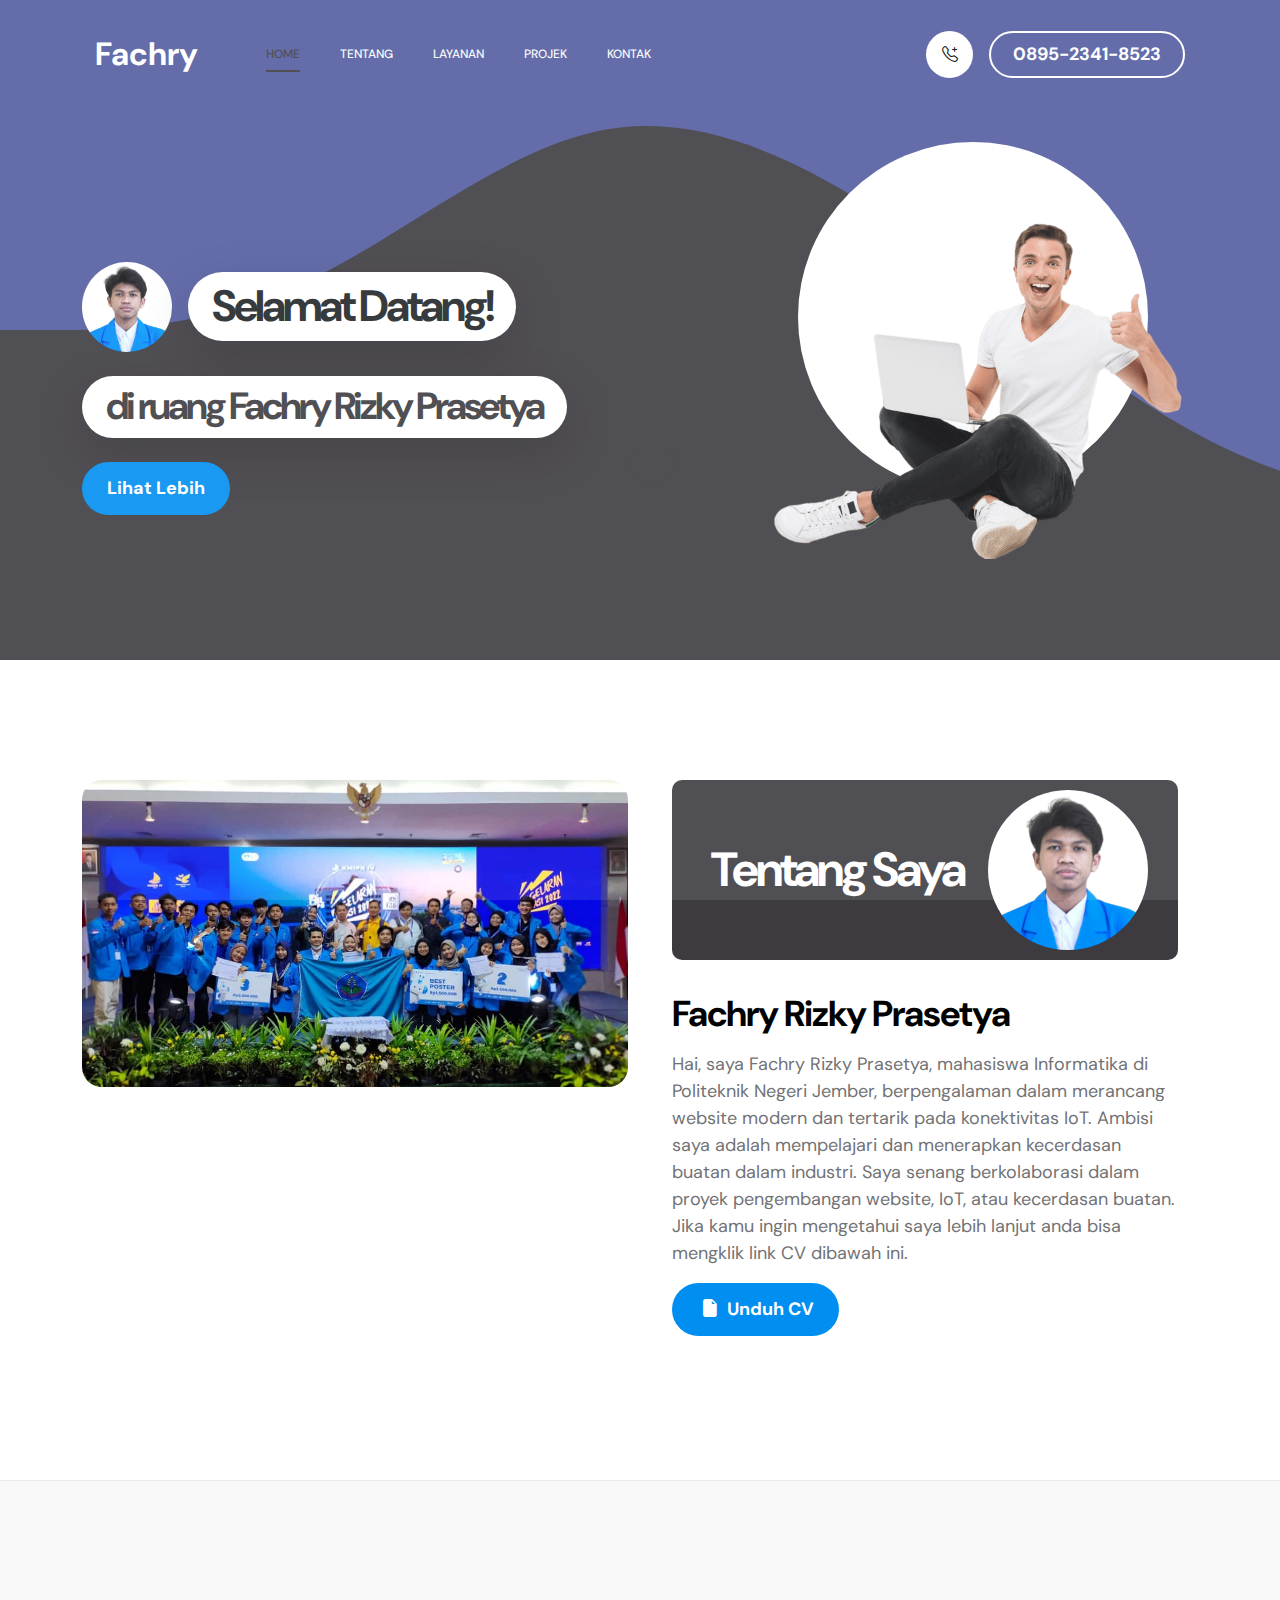
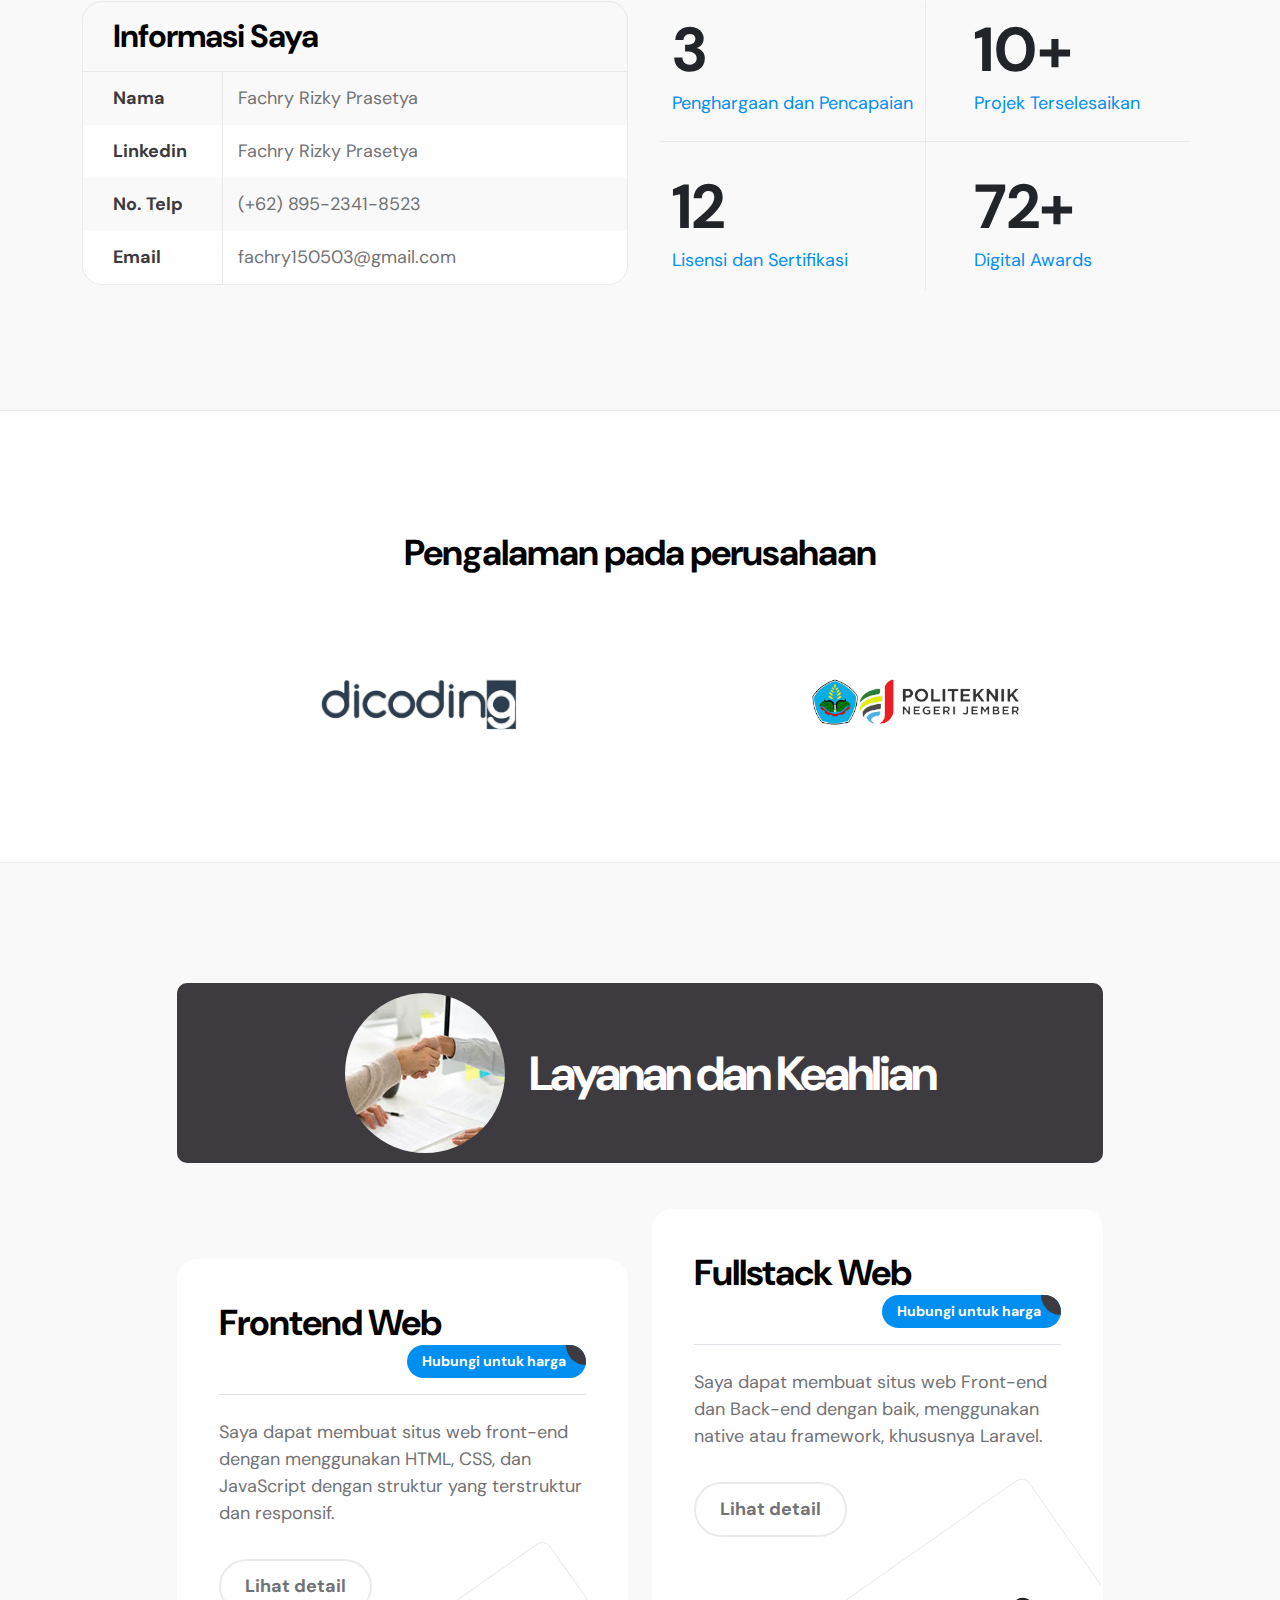
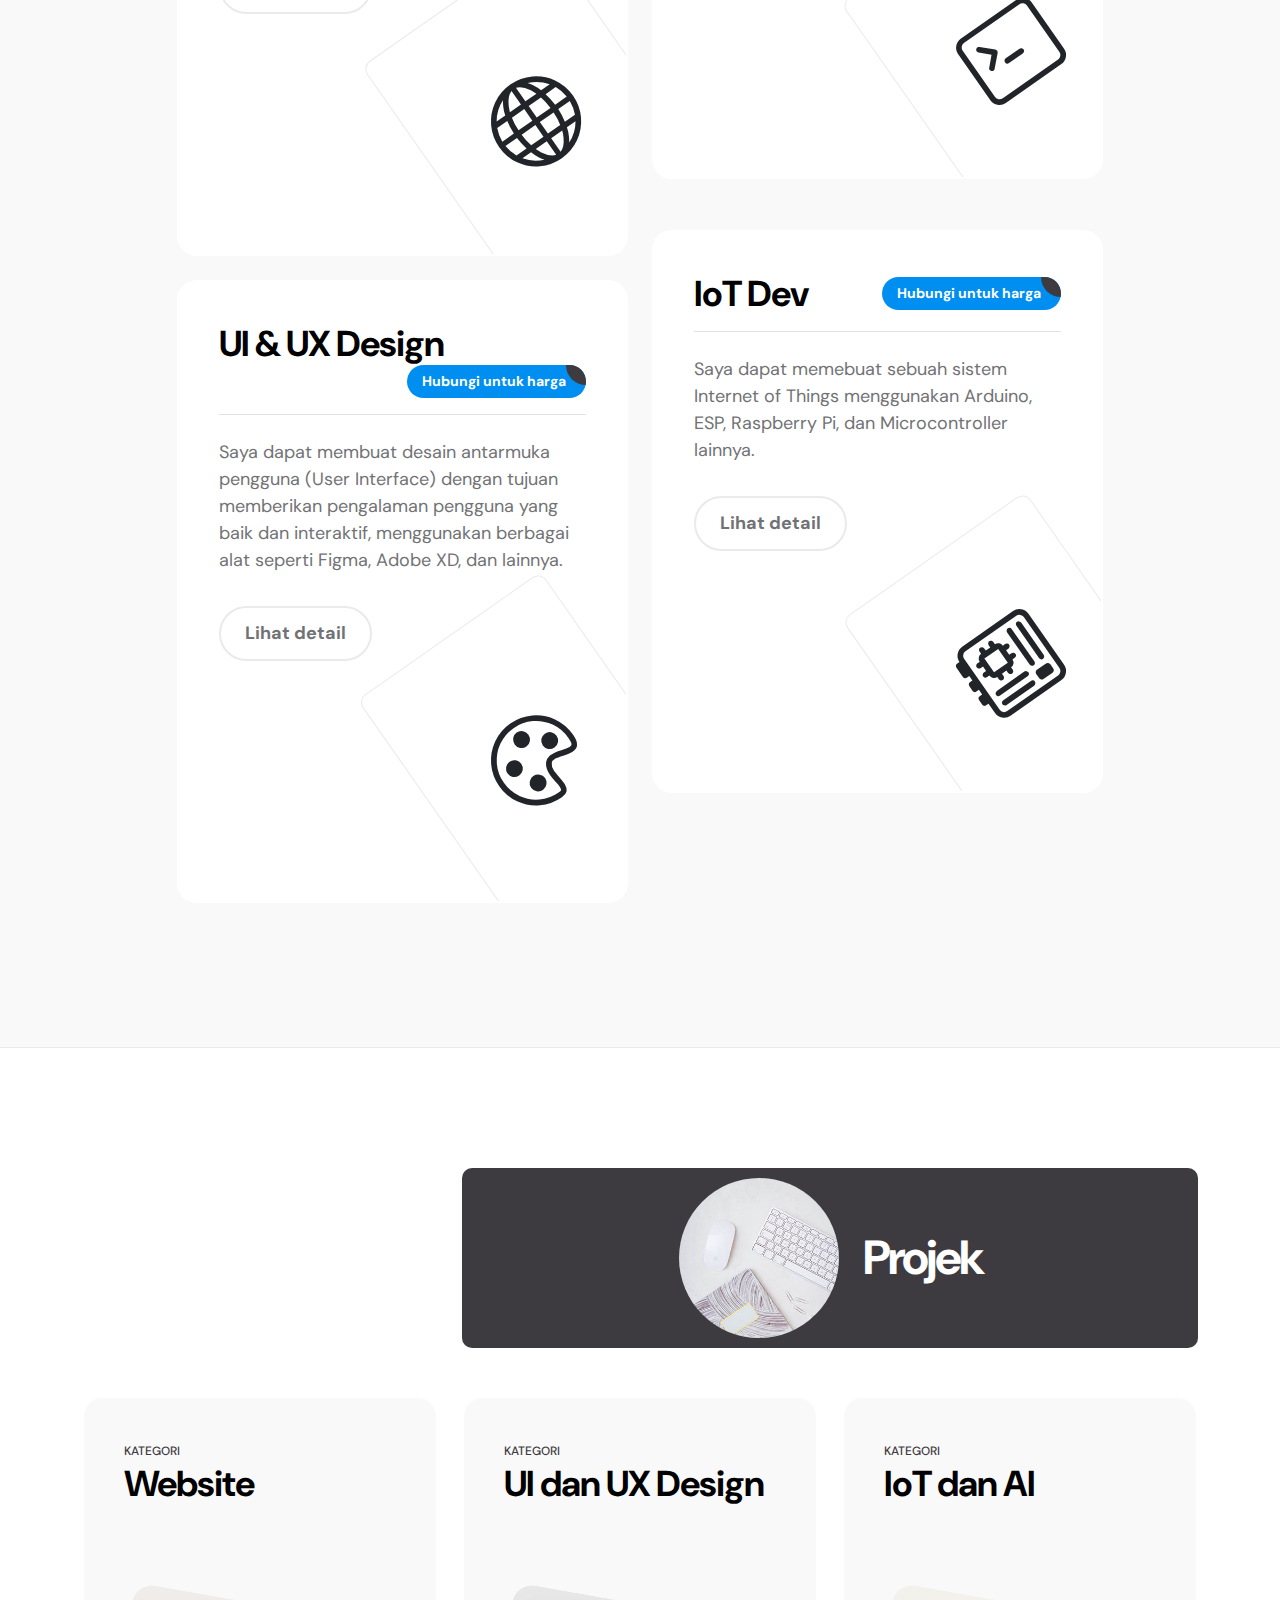
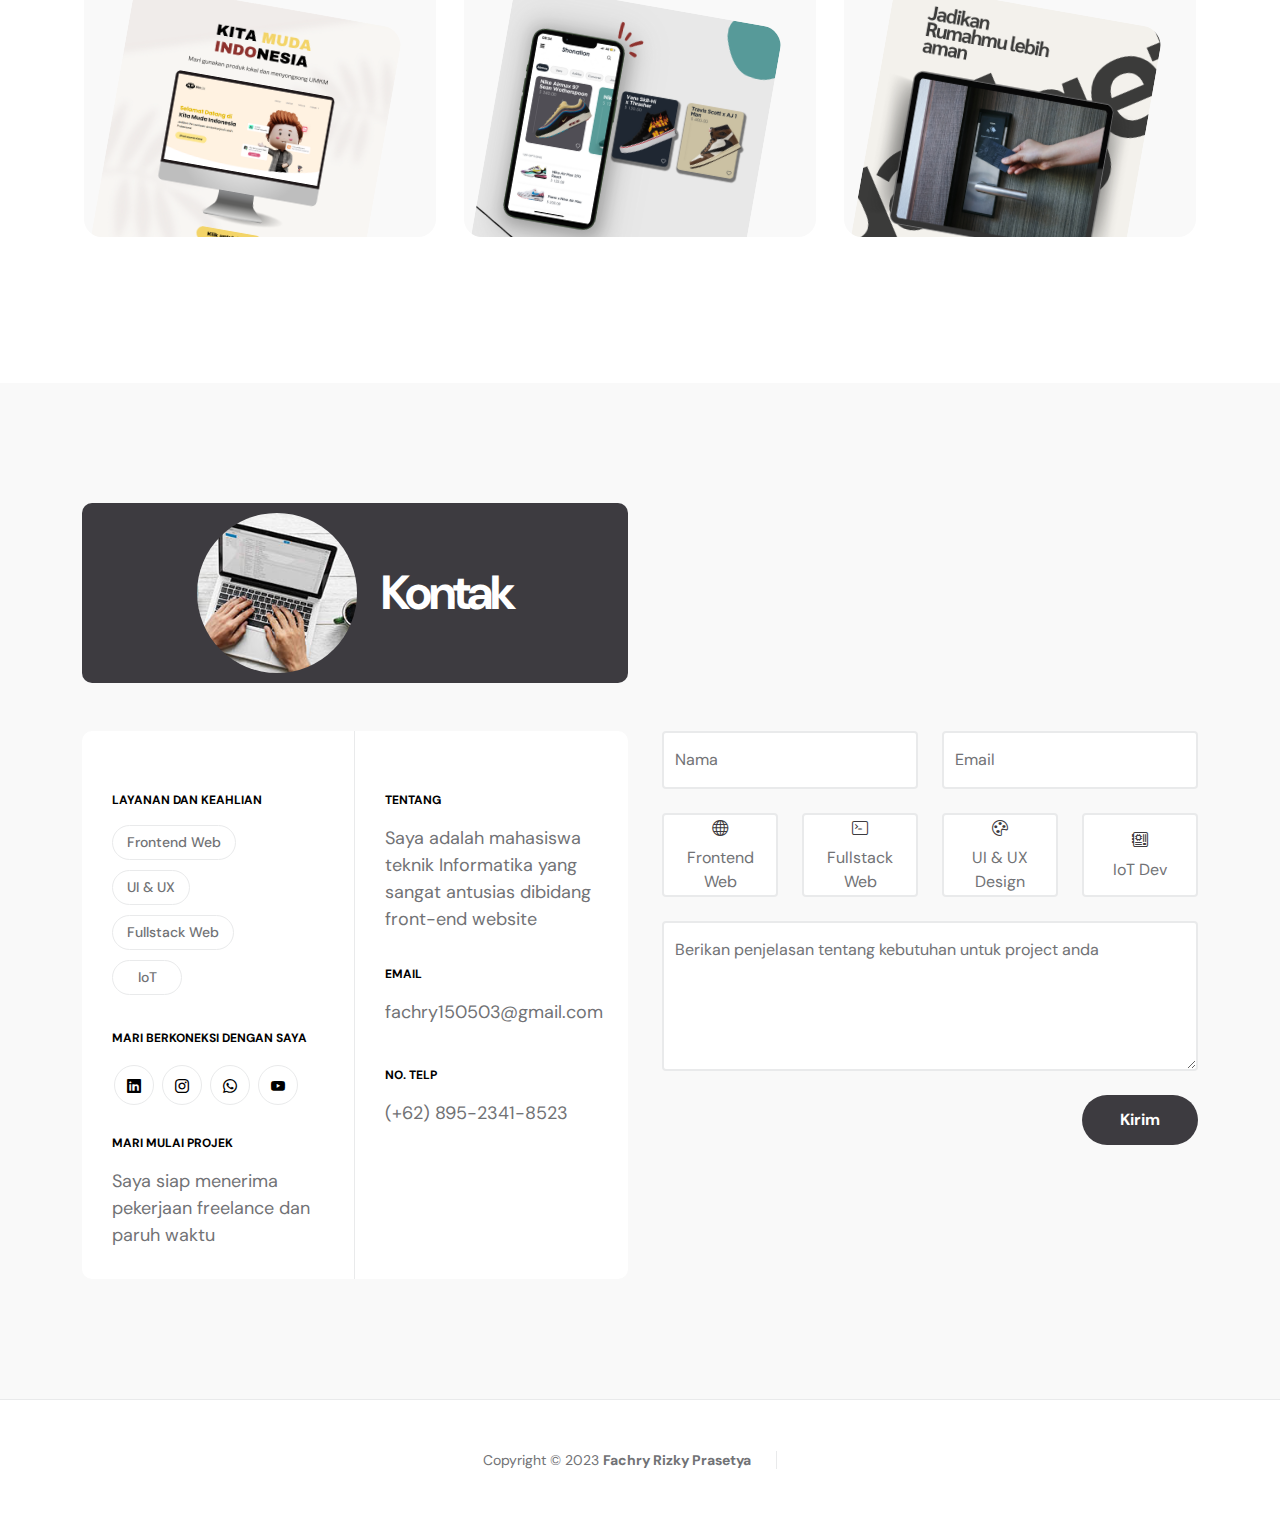
==== index.html @ 0254f585 "First" ====
<!doctype html>
<html lang="en">

<head>
    <meta charset="utf-8">
    <meta name="viewport" content="width=device-width, initial-scale=1">

    <meta name="description" content="">
    <meta name="author" content="TemplateMo">

    <title>Fachry - My Portofolio</title>

    <!-- CSS FILES -->
    <link rel="preconnect" href="https://fonts.googleapis.com">

    <link rel="preconnect" href="https://fonts.gstatic.com" crossorigin>

    <link href="https://fonts.googleapis.com/css2?family=DM+Sans:wght@400;500;700&display=swap" rel="stylesheet">

    <link href="css/bootstrap.min.css" rel="stylesheet">

    <link href="css/bootstrap-icons.css" rel="stylesheet">

    <link href="css/magnific-popup.css" rel="stylesheet">

    <link href="css/templatemo-first-portfolio-style.css" rel="stylesheet">

</head>

<body>

    <section class="preloader">
        <div class="spinner">
            <span class="spinner-rotate"></span>
        </div>
    </section>

    <nav class="navbar navbar-expand-lg">
        <div class="container">

            <button class="navbar-toggler" type="button" data-bs-toggle="collapse" data-bs-target="#navbarNav"
                aria-controls="navbarNav" aria-expanded="false" aria-label="Toggle navigation">
                <span class="navbar-toggler-icon"></span>
            </button>

            <a href="index.html" class="navbar-brand mx-auto mx-lg-0">Fachry</a>

            <div class="d-flex align-items-center d-lg-none">
                <i class="navbar-icon bi-telephone-plus me-3"></i>
                <a class="custom-btn btn" href="#section_5">
                    0895-2341-8523
                </a>
            </div>

            <div class="collapse navbar-collapse" id="navbarNav">
                <ul class="navbar-nav ms-lg-5">
                    <li class="nav-item">
                        <a class="nav-link click-scroll" href="#section_1">Home</a>
                    </li>

                    <li class="nav-item">
                        <a class="nav-link click-scroll" href="#section_2">Tentang</a>
                    </li>

                    <li class="nav-item">
                        <a class="nav-link click-scroll" href="#section_3">Layanan</a>
                    </li>

                    <li class="nav-item">
                        <a class="nav-link click-scroll" href="#section_4">Projek</a>
                    </li>

                    <li class="nav-item">
                        <a class="nav-link click-scroll" href="#section_5">Kontak</a>
                    </li>
                </ul>

                <div class="d-lg-flex align-items-center d-none ms-auto">
                    <i class="navbar-icon bi-telephone-plus me-3"></i>
                    <a class="custom-btn btn" href="#section_5">
                        0895-2341-8523
                    </a>
                </div>
            </div>

        </div>
    </nav>

    <main>

        <section class="hero d-flex justify-content-center align-items-center" id="section_1">
            <div class="container">
                <div class="row">

                    <div class="col-lg-7 col-12">
                        <div class="hero-text">
                            <div class="hero-title-wrap d-flex align-items-center mb-4">
                                <img src="images/profile.png" class="avatar-image avatar-image-large img-fluid" alt="">

                                <h1 class="hero-title ms-3 mb-0">Selamat Datang!</h1>
                            </div>

                            <h2 class="mb-4">di ruang Fachry Rizky Prasetya</h2>
                            <p class="mb-4"><a class="custom-btn btn custom-link" href="#section_2">Lihat Lebih</a></p>
                        </div>
                    </div>

                    <div class="col-lg-5 col-12 position-relative">
                        <div class="hero-image-wrap"></div>
                        <img src="images/portrait-happy-excited-man-holding-laptop-computer.png"
                            class="hero-image img-fluid" alt="">
                    </div>

                </div>
            </div>

            <svg xmlns="http://www.w3.org/2000/svg" viewBox="0 0 1440 320">
                <path fill="#535da1" fill-opacity="1"
                    d="M0,160L24,160C48,160,96,160,144,138.7C192,117,240,75,288,64C336,53,384,75,432,106.7C480,139,528,181,576,208C624,235,672,245,720,240C768,235,816,213,864,186.7C912,160,960,128,1008,133.3C1056,139,1104,181,1152,202.7C1200,224,1248,224,1296,197.3C1344,171,1392,117,1416,90.7L1440,64L1440,0L1416,0C1392,0,1344,0,1296,0C1248,0,1200,0,1152,0C1104,0,1056,0,1008,0C960,0,912,0,864,0C816,0,768,0,720,0C672,0,624,0,576,0C528,0,480,0,432,0C384,0,336,0,288,0C240,0,192,0,144,0C96,0,48,0,24,0L0,0Z">
                </path>
            </svg>
        </section>


        <section class="about section-padding" id="section_2">
            <div class="container">
                <div class="row">

                    <div class="col-lg-6 col-12">
                        <img src="images/KMIPN.jpeg" class="about-image img-fluid" alt="">
                    </div>

                    <div class="col-lg-6 col-12 mt-5 mt-lg-0">
                        <div class="about-thumb">

                            <div class="section-title-wrap d-flex justify-content-end align-items-center mb-4">
                                <h2 class="text-white me-4 mb-0">Tentang Saya</h2>

                                <img src="images/profile.png" class="avatar-image img-fluid" alt="">
                            </div>

                            <h3 class="pt-2 mb-3">Fachry Rizky Prasetya</h3>

                            <p>Hai, saya Fachry Rizky Prasetya, mahasiswa Informatika di Politeknik Negeri Jember,
                                berpengalaman dalam merancang website modern dan tertarik pada konektivitas IoT. Ambisi
                                saya adalah mempelajari dan menerapkan kecerdasan buatan dalam industri. Saya senang
                                berkolaborasi dalam proyek pengembangan website, IoT, atau kecerdasan buatan. Jika kamu
                                ingin mengetahui saya lebih lanjut anda bisa mengklik link CV dibawah ini.</p>
                            <p class="mb-4"><a class="custom-btn btn custom-link-tentang"
                                    href="Documents/CV - Fachry Rizky Prasetya.pdf"><i
                                        class="bi bi-file-earmark-fill mx-1"></i> Unduh CV</a></p>
                        </div>
                    </div>

                </div>
            </div>
        </section>

        <section class="featured section-padding">
            <div class="container">
                <div class="row">

                    <div class="col-lg-6 col-12">
                        <div class="profile-thumb">
                            <div class="profile-title">
                                <h4 class="mb-0">Informasi Saya</h4>
                            </div>

                            <div class="profile-body">
                                <p>
                                    <span class="profile-small-title">Nama</span>
                                    <span>Fachry Rizky Prasetya</span>
                                </p>

                                <p>
                                    <span class="profile-small-title">Linkedin</span>
                                    <a href=""><span>Fachry Rizky Prasetya</span></a>
                                </p>

                                <p>
                                    <span class="profile-small-title">No. Telp</span>
                                    <span><a href="tel: 305-240-9671">(+62) 895-2341-8523</a></span>
                                </p>

                                <p>
                                    <span class="profile-small-title">Email</span>
                                    <span><a href="mailto:hello@josh.design">fachry150503@gmail.com</a></span>
                                </p>
                            </div>
                        </div>
                    </div>

                    <div class="col-lg-6 col-12 mt-5 mt-lg-0">
                        <div class="about-thumb">
                            <div class="row">
                                <div class="col-lg-6 col-6 featured-border-bottom py-2">
                                    <strong class="featured-numbers">3</strong>

                                    <p class="featured-text">Penghargaan dan Pencapaian</p>
                                </div>

                                <div class="col-lg-6 col-6 featured-border-start featured-border-bottom ps-5 py-2">
                                    <strong class="featured-numbers">10+</strong>

                                    <p class="featured-text">Projek Terselesaikan</p>
                                </div>

                                <div class="col-lg-6 col-6 pt-4">
                                    <strong class="featured-numbers">12</strong>

                                    <p class="featured-text">Lisensi dan Sertifikasi</p>
                                </div>

                                <div class="col-lg-6 col-6 featured-border-start ps-5 pt-4">
                                    <strong class="featured-numbers">72+</strong>

                                    <p class="featured-text">Digital Awards</p>
                                </div>
                            </div>
                        </div>
                    </div>

                </div>
            </div>
        </section>


        <section class="clients section-padding">
            <div class="container">
                <div class="row align-items-center">

                    <div class="col-lg-12 col-12">
                        <h3 class="text-center mb-5">Pengalaman pada perusahaan</h3>
                    </div>
                    <div class="col-lg-2 col-8 clients-item-height">
                        <img src="images/clients/dicoding.svg" class="clients-image img-fluid" alt="">
                    </div>

                    <div class="col-lg-2 col-8 clients-item-height">
                        <img src="images/clients/polije.svg" class="clients-image img-fluid" alt="">
                    </div>

                </div>
            </div>
        </section>


        <section class="services section-padding" id="section_3">
            <div class="container">
                <div class="row">

                    <div class="col-lg-10 col-12 mx-auto">
                        <div class="section-title-wrap d-flex justify-content-center align-items-center mb-5">
                            <img src="images/handshake-man-woman-after-signing-business-contract-closeup.jpg"
                                class="avatar-image img-fluid" alt="">

                            <h2 class="text-white ms-4 mb-0">Layanan dan Keahlian</h2>
                        </div>

                        <div class="row pt-lg-5">
                            <div class="col-lg-6 col-12">
                                <div class="services-thumb">
                                    <div class="d-flex flex-wrap align-items-center border-bottom mb-4 pb-3">
                                        <h3 class="mb-0">Frontend Web</h3>

                                        <div class="services-price-wrap ms-auto">
                                            <p class="services-price-text mb-0">Hubungi untuk harga</p>
                                            <div class="services-price-overlay"></div>
                                        </div>
                                    </div>

                                    <p>Saya dapat membuat situs web front-end dengan menggunakan HTML, CSS, dan
                                        JavaScript dengan struktur yang terstruktur dan responsif.
                                    </p>

                                    <a href="#" class="custom-btn custom-border-btn btn mt-3">Lihat detail</a>

                                    <div class="services-icon-wrap d-flex justify-content-center align-items-center">
                                        <i class="services-icon bi-globe"></i>
                                    </div>
                                </div>
                            </div>

                            <div class="col-lg-6 col-12">
                                <div class="services-thumb services-thumb-up">
                                    <div class="d-flex flex-wrap align-items-center border-bottom mb-4 pb-3">
                                        <h3 class="mb-0">Fullstack Web</h3>

                                        <div class="services-price-wrap ms-auto">
                                            <p class="services-price-text mb-0">Hubungi untuk harga</p>
                                            <div class="services-price-overlay"></div>
                                        </div>
                                    </div>

                                    <p>Saya dapat membuat situs web Front-end dan Back-end dengan baik, menggunakan
                                        native atau framework, khususnya Laravel.</p>

                                    <a href="#" class="custom-btn custom-border-btn btn mt-3">Lihat detail</a>

                                    <div class="services-icon-wrap d-flex justify-content-center align-items-center">
                                        <i class="services-icon bi-terminal"></i>
                                    </div>
                                </div>
                            </div>

                            <div class="col-lg-6 col-12">
                                <div class="services-thumb">
                                    <div class="d-flex flex-wrap align-items-center border-bottom mb-4 pb-3">
                                        <h3 class="mb-0">UI & UX Design</h3>

                                        <div class="services-price-wrap ms-auto">
                                            <p class="services-price-text mb-0">Hubungi untuk harga</p>
                                            <div class="services-price-overlay"></div>
                                        </div>
                                    </div>

                                    <p>Saya dapat membuat desain antarmuka pengguna (User Interface) dengan tujuan
                                        memberikan pengalaman pengguna yang baik dan interaktif, menggunakan berbagai
                                        alat seperti Figma, Adobe XD, dan lainnya.</p>

                                    <a href="#" class="custom-btn custom-border-btn btn mt-3">Lihat detail</a>

                                    <div class="services-icon-wrap d-flex justify-content-center align-items-center">
                                        <i class="services-icon bi-palette"></i>
                                    </div>
                                </div>
                            </div>

                            <div class="col-lg-6 col-12">
                                <div class="services-thumb services-thumb-up">
                                    <div class="d-flex flex-wrap align-items-center border-bottom mb-4 pb-3">
                                        <h3 class="mb-0">IoT Dev</h3>

                                        <div class="services-price-wrap ms-auto">
                                            <p class="services-price-text mb-0">Hubungi untuk harga</p>
                                            <div class="services-price-overlay"></div>
                                        </div>
                                    </div>

                                    <p>Saya dapat memebuat sebuah sistem Internet of Things menggunakan Arduino, ESP,
                                        Raspberry Pi, dan Microcontroller lainnya.</p>

                                    <a href="#" class="custom-btn custom-border-btn btn mt-3">Lihat detail</a>

                                    <div class="services-icon-wrap d-flex justify-content-center align-items-center">
                                        <i class="services-icon bi-motherboard"></i>
                                    </div>
                                </div>
                            </div>
                        </div>
                    </div>
                </div>
            </div>
        </section>


        <section class="projects section-padding" id="section_4">
            <div class="container">
                <div class="row">

                    <div class="col-lg-8 col-md-8 col-12 ms-auto">
                        <div class="section-title-wrap d-flex justify-content-center align-items-center mb-4">
                            <img src="images/white-desk-work-study-aesthetics.jpg" class="avatar-image img-fluid"
                                alt="">

                            <h2 class="text-white ms-4 mb-0">Projek</h2>
                        </div>
                    </div>

                    <div class="clearfix"></div>

                    <div class="col-lg-4 col-md-6 col-12">
                        <div class="projects-thumb">
                            <div class="projects-info">
                                <small class="projects-tag">Kategori</small>

                                <h3 class="projects-title">Website</h3>
                            </div>

                            <a href="images/projects/Website.png" class="popup-image">
                                <img src="images/projects/Website.png" class="projects-image img-fluid" alt="">
                            </a>
                        </div>
                    </div>

                    <div class="col-lg-4 col-md-6 col-12">
                        <div class="projects-thumb">
                            <div class="projects-info">
                                <small class="projects-tag">Kategori</small>

                                <h3 class="projects-title">UI dan UX Design</h3>
                            </div>

                            <a href="images/projects/UI UX Design.png" class="popup-image">
                                <img src="images/projects/UI UX Design.png" class="projects-image img-fluid" alt="">
                            </a>
                        </div>
                    </div>

                    <div class="col-lg-4 col-md-6 col-12">
                        <div class="projects-thumb">
                            <div class="projects-info">
                                <small class="projects-tag">Kategori</small>

                                <h3 class="projects-title">IoT dan AI</h3>
                            </div>

                            <a href="images/projects/IoT.png" class="popup-image">
                                <img src="images/projects/IoT.png" class="projects-image img-fluid" alt="">
                            </a>
                        </div>
                    </div>

                </div>
            </div>
        </section>

        <section class="contact section-padding" id="section_5">
            <div class="container">
                <div class="row">

                    <div class="col-lg-6 col-md-8 col-12">
                        <div class="section-title-wrap d-flex justify-content-center align-items-center mb-5">
                            <img src="images/aerial-view-man-using-computer-laptop-wooden-table.jpg"
                                class="avatar-image img-fluid" alt="">

                            <h2 class="text-white ms-4 mb-0">Kontak</h2>
                        </div>
                    </div>

                    <div class="clearfix"></div>

                    <div class="col-lg-3 col-md-6 col-12 pe-lg-0">
                        <div class="contact-info contact-info-border-start d-flex flex-column">
                            <strong class="site-footer-title d-block mb-3">Layanan dan Keahlian</strong>

                            <ul class="footer-menu">
                                <li class="footer-menu-item"><a href="#" class="footer-menu-link">Frontend Web</a></li>

                                <li class="footer-menu-item"><a href="#" class="footer-menu-link">UI & UX</a></li>

                                <li class="footer-menu-item"><a href="#" class="footer-menu-link">Fullstack Web</a>
                                </li>

                                <li class="footer-menu-item"><a href="#" class="footer-menu-link">IoT</a></li>
                            </ul>

                            <strong class="site-footer-title d-block mt-4 mb-3">Mari berkoneksi dengan saya</strong>

                            <ul class="social-icon">
                                <li class="social-icon-item"><a
                                        href="https://www.linkedin.com/in/fachry-rizky-065b741a2/"
                                        class="social-icon-link bi-linkedin"></a></li>

                                <li class="social-icon-item"><a href="https://www.instagram.com/zkyfachry/"
                                        class="social-icon-link bi-instagram"></a></li>

                                <li class="social-icon-item"><a href="https://wa.me/6289523418523
                                    " class="social-icon-link bi-whatsapp"></a></li>

                                <li class="social-icon-item"><a href="http://www.youtube.com/@fachryrizkyprasetya5008"
                                        class="social-icon-link bi-youtube"></a></li>
                            </ul>

                            <strong class="site-footer-title d-block mt-4 mb-3">Mari Mulai Projek</strong>

                            <p class="mb-0">Saya siap menerima pekerjaan freelance dan paruh waktu</p>
                        </div>
                    </div>

                    <div class="col-lg-3 col-md-6 col-12 ps-lg-0">
                        <div class="contact-info d-flex flex-column">
                            <strong class="site-footer-title d-block mb-3">Tentang</strong>

                            <p class="mb-2">
                                Saya adalah mahasiswa teknik Informatika yang sangat antusias dibidang front-end website
                            </p>

                            <strong class="site-footer-title d-block mt-4 mb-3">Email</strong>

                            <p>
                                <a href="mailto:hello@josh.design">
                                    fachry150503@gmail.com
                                </a>
                            </p>

                            <strong class="site-footer-title d-block mt-4 mb-3">No. Telp</strong>

                            <p class="mb-0">
                                <a href="tel: 089523418523">
                                    (+62) 895-2341-8523
                                </a>
                            </p>
                        </div>
                    </div>

                    <div class="col-lg-6 col-12 mt-5 mt-lg-0">
                        <form action="#" method="get" class="custom-form contact-form" role="form">
                            <div class="row">
                                <div class="col-lg-6 col-md-6 col-12">
                                    <div class="form-floating">
                                        <input type="text" name="name" id="name" class="form-control" placeholder="Name"
                                            required="">

                                        <label for="floatingInput">Nama</label>
                                    </div>
                                </div>

                                <div class="col-lg-6 col-md-6 col-12">
                                    <div class="form-floating">
                                        <input type="email" name="email" id="email" pattern="[^ @]*@[^ @]*"
                                            class="form-control" placeholder="Email address" required="">

                                        <label for="floatingInput">Email</label>
                                    </div>
                                </div>

                                <div class="col-lg-3 col-md-6 col-6">
                                    <div class="form-check form-check-inline">
                                        <input name="website" type="checkbox" class="form-check-input"
                                            id="inlineCheckbox1" value="1">

                                        <label class="form-check-label" for="inlineCheckbox1">
                                            <i class="bi-globe form-check-icon"></i>
                                            <span class="form-check-label-text">Frontend Web</span>
                                        </label>
                                    </div>
                                </div>

                                <div class="col-lg-3 col-md-6 col-6">
                                    <div class="form-check form-check-inline">
                                        <input name="branding" type="checkbox" class="form-check-input"
                                            id="inlineCheckbox2" value="1">

                                        <label class="form-check-label" for="inlineCheckbox2">
                                            <i class="bi-terminal form-check-icon"></i>
                                            <span class="form-check-label-text">Fullstack Web</span>
                                        </label>
                                    </div>
                                </div>

                                <div class="col-lg-3 col-md-6 col-6">
                                    <div class="form-check form-check-inline">
                                        <input name="ecommerce" type="checkbox" class="form-check-input"
                                            id="inlineCheckbox3" value="1">

                                        <label class="form-check-label" for="inlineCheckbox3">
                                            <i class="bi-palette form-check-icon"></i>
                                            <span class="form-check-label-text">UI & UX Design</span>
                                        </label>
                                    </div>
                                </div>

                                <div class="col-lg-3 col-md-6 col-6">
                                    <div class="form-check form-check-inline me-0">
                                        <input name="seo" type="checkbox" class="form-check-input" id="inlineCheckbox4"
                                            value="1">

                                        <label class="form-check-label" for="inlineCheckbox4">
                                            <i class="bi-motherboard form-check-icon"></i>
                                            <span class="form-check-label-text">IoT Dev</span>
                                        </label>
                                    </div>
                                </div>

                                <div class="col-lg-12 col-12">
                                    <div class="form-floating">
                                        <textarea class="form-control" id="message" name="message"
                                            placeholder="Tell me about the project"></textarea>

                                        <label for="floatingTextarea">Berikan penjelasan tentang kebutuhan untuk project
                                            anda</label>
                                    </div>
                                </div>

                                <div class="col-lg-3 col-12 ms-auto">
                                    <button type="submit" class="form-control">Kirim</button>
                                </div>

                            </div>
                        </form>
                    </div>

                </div>
            </div>
            </div>
        </section>

    </main>

    <footer class="site-footer">
        <div class="container">
            <div class="row">

                <div class="col-lg-12 col-12">
                    <div class="copyright-text-wrap">
                        <p class="mb-0">
                            <span class="copyright-text">Copyright © 2023 <a href="#">Fachry Rizky Prasetya</a></span>

                        </p>
                    </div>
                </div>

            </div>
        </div>
    </footer>

    <!-- JAVASCRIPT FILES -->
    <script src="js/jquery.min.js"></script>
    <script src="js/bootstrap.min.js"></script>
    <script src="js/jquery.sticky.js"></script>
    <script src="js/click-scroll.js"></script>
    <script src="js/jquery.magnific-popup.min.js"></script>
    <script src="js/magnific-popup-options.js"></script>
    <script src="js/custom.js"></script>

</body>

</html>
---- css/templatemo-first-portfolio-style.css ----
/*

TemplateMo 578 First Portfolio

https://templatemo.com/tm-578-first-portfolio

*/

/*---------------------------------------
  CUSTOM PROPERTIES ( VARIABLES )             
-----------------------------------------*/
:root {
  --white-color: #ffffff;
  --primary-color: #008ef1;
  --secondary-color: #3d3b40;
  --section-bg-color: #f9f9f9;
  --dark-color: #000000;
  --p-color: #717275;
  --border-color: #e9eaeb;
  --featured-border-color: #bfcfe7;

  --body-font-family: "DM Sans", sans-serif;

  --h1-font-size: 62px;
  --h2-font-size: 48px;
  --h3-font-size: 36px;
  --h4-font-size: 32px;
  --h5-font-size: 24px;
  --h6-font-size: 22px;
  --p-font-size: 18px;
  --menu-font-size: 12px;
  --copyright-font-size: 14px;

  --border-radius-large: 100px;
  --border-radius-medium: 20px;
  --border-radius-small: 10px;

  --font-weight-normal: 400;
  --font-weight-medium: 500;
  --font-weight-bold: 700;
}

body {
  background: var(--white-color);
  font-family: var(--body-font-family);
}

body::-webkit-scrollbar {
  display: none;
}

/*---------------------------------------
  TYPOGRAPHY               
-----------------------------------------*/

h2,
h3,
h4,
h5,
h6 {
  color: var(--dark-color);
}

h1,
h2,
h3,
h4,
h5,
h6 {
  font-weight: var(--font-weight-bold);
  letter-spacing: -1px;
}

h1 {
  font-size: var(--h1-font-size);
  letter-spacing: -3px;
}

h2 {
  font-size: var(--h2-font-size);
  color: var(--secondary-color);
  letter-spacing: -3px;
}

h3 {
  font-size: var(--h3-font-size);
}

h4 {
  font-size: var(--h4-font-size);
}

h5 {
  font-size: var(--h5-font-size);
  line-height: normal;
}

h6 {
  font-size: var(--h6-font-size);
}

p {
  color: var(--p-color);
  font-size: var(--p-font-size);
  font-weight: var(--font-weight-normal);
}

ul li {
  color: var(--p-color);
  font-size: var(--p-font-size);
  font-weight: var(--font-weight-normal);
}

a,
button {
  touch-action: manipulation;
  transition: all 0.3s;
}

a {
  color: var(--p-color);
  text-decoration: none;
}

a:hover {
  color: var(--secondary-color);
}

::selection {
  background: var(--secondary-color);
  color: var(--white-color);
}

::-moz-selection {
  background: var(--secondary-color);
  color: var(--white-color);
}

.section-padding {
  padding-top: 120px;
  padding-bottom: 120px;
}

b,
strong {
  font-weight: var(--font-weight-bold);
}

.section-title-wrap {
  background: var(--secondary-color);
  border-radius: var(--border-radius-small);
  padding: 10px 30px;
}

/*---------------------------------------
  AVATAR IMAGE               
-----------------------------------------*/
.avatar-image {
  border-radius: var(--border-radius-large);
  width: 160px;
  height: 160px;
  object-fit: cover;
}

.avatar-image-large {
  width: 90.4px;
  height: 90.4px;
}

/*---------------------------------------
  PRE LOADER               
-----------------------------------------*/
.preloader {
  position: fixed;
  top: 0;
  left: 0;
  width: 100%;
  height: 100%;
  z-index: 99999;
  display: flex;
  flex-flow: row nowrap;
  justify-content: center;
  align-items: center;
  background: none repeat scroll 0 0 var(--white-color);
}

.spinner {
  border: 1px solid transparent;
  border-radius: var(--border-radius-small);
  position: relative;
}

.spinner:before {
  content: "";
  box-sizing: border-box;
  position: absolute;
  top: 50%;
  left: 50%;
  width: 45px;
  height: 45px;
  margin-top: -10px;
  margin-left: -10px;
  border-radius: 50%;
  border: 1px solid var(--border-color);
  border-top-color: var(--white-color);
  animation: spinner 0.9s linear infinite;
}

@-webkit-@keyframes spinner {
  to {
    transform: rotate(360deg);
  }
}

@keyframes spinner {
  to {
    transform: rotate(360deg);
  }
}

/*---------------------------------------
  CUSTOM ICON               
-----------------------------------------*/
.navbar-icon {
  background: var(--white-color);
  border-radius: var(--border-radius-large);
  color: var(--dark-color);
  width: 47px;
  height: 47px;
  line-height: 47px;
  text-align: center;
}

.is-sticky .navbar-icon {
  background: var(--secondary-color);
  color: var(--white-color);
}

.form-check-icon {
  color: var(--secondary-color);
}

/*---------------------------------------
  CUSTOM BUTTON               
-----------------------------------------*/
.custom-btn,
.navbar .custom-btn {
  font-size: var(--p-font-size);
  font-weight: var(--font-weight-bold);
}

.navbar .custom-btn {
  background: transparent;
  border-width: 2px;
  border-style: solid;
  border-color: var(--white-color);
  color: var(--white-color);
  padding: 8px 22px;
}

.navbar .custom-btn:hover {
  background: var(--white-color);
  border-color: transparent;
  color: var(--secondary-color);
}

.custom-btn {
  background: var(--secondary-color);
  border-radius: var(--border-radius-large);
  color: var(--white-color);
  font-weight: var(--font-weight-bold);
  padding: 12px 24px;
}

.custom-btn:hover {
  background: var(--primary-color);
  box-shadow: 0 1rem 3rem rgba(0, 0, 0, 0.175);
  color: var(--white-color);
}

.custom-border-btn {
  background: transparent;
  border: 2px solid var(--border-color);
  color: var(--p-color);
}

.custom-border-btn:hover {
  background: var(--secondary-color);
  border-color: var(--secondary-color);
  color: var(--white-color);
}

.custom-link {
  background-color: var(--primary-color);
}

.custom-link:hover {
  background-color: var(--white-color);
  color: var(--secondary-color);
}

.custom-link-tentang {
  background-color: var(--primary-color);
}

.custom-link-tentang:hover {
  background-color: var(--secondary-color);
  color: var(--white-color);
}

/*---------------------------------------
  NAVIGATION              
-----------------------------------------*/
.sticky-wrapper {
  position: relative;
  z-index: 222;
  height: auto !important;
}

.is-sticky,
.is-sticky .navbar .container {
  background: var(--white-color);
  box-shadow: 0 1rem 3rem rgb(0 0 0 / 18%);
}

.is-sticky .navbar-brand,
.is-sticky .navbar-brand:hover {
  color: var(--dark-color);
}

.is-sticky .navbar-nav .nav-link {
  color: var(--p-color);
}

.is-sticky .navbar .custom-btn {
  border-color: var(--secondary-color);
  color: var(--secondary-color);
}

.is-sticky .navbar .custom-btn:hover {
  background: var(--secondary-color);
  color: var(--white-color);
}

.navbar {
  background: transparent;
  position: absolute;
  z-index: 9;
  right: 0;
  left: 0;
  transition: all 0.3s;
  padding-top: 15px;
  padding-bottom: 0;
}

.navbar .container {
  border-radius: var(--border-radius-small);
  padding: 10px 25px;
}

.navbar-brand {
  font-size: var(--h4-font-size);
  font-weight: var(--font-weight-bold);
}

.navbar-brand,
.navbar-brand:hover {
  color: var(--white-color);
}

.navbar-expand-lg .navbar-nav .nav-link {
  padding-right: 0;
  padding-left: 0;
  margin-right: 20px;
  margin-left: 20px;
}

.navbar-nav .nav-link {
  display: inline-block;
  color: var(--section-bg-color);
  font-size: var(--menu-font-size);
  font-weight: var(--font-weight-medium);
  text-transform: uppercase;
  position: relative;
  padding-top: 15px;
  padding-bottom: 15px;
}

.navbar-nav .nav-link::after {
  content: "";
  background: transparent;
  position: absolute;
  bottom: 6px;
  right: 0;
  left: 0;
  width: 100%;
  height: 2px;
}

.navbar-nav .nav-link.active::after,
.navbar-nav .nav-link:hover::after {
  background: var(--secondary-color);
}

.navbar-nav .nav-link.active,
.navbar-nav .nav-link:hover {
  color: var(--secondary-color);
}

.navbar-toggler {
  border: 0;
  padding: 0;
  cursor: pointer;
  margin: 0;
  width: 30px;
  height: 35px;
  outline: none;
}

.navbar-toggler:focus {
  outline: none;
  box-shadow: none;
}

.navbar-toggler[aria-expanded="true"] .navbar-toggler-icon {
  background: transparent;
}

.navbar-toggler[aria-expanded="true"] .navbar-toggler-icon:before,
.navbar-toggler[aria-expanded="true"] .navbar-toggler-icon:after {
  transition: top 300ms 50ms ease, -webkit-transform 300ms 350ms ease;
  transition: top 300ms 50ms ease, transform 300ms 350ms ease;
  transition: top 300ms 50ms ease, transform 300ms 350ms ease,
    -webkit-transform 300ms 350ms ease;
  top: 0;
}

.navbar-toggler[aria-expanded="true"] .navbar-toggler-icon:before {
  transform: rotate(45deg);
}

.navbar-toggler[aria-expanded="true"] .navbar-toggler-icon:after {
  transform: rotate(-45deg);
}

.navbar-toggler .navbar-toggler-icon {
  background: var(--white-color);
  transition: background 10ms 300ms ease;
  display: block;
  width: 30px;
  height: 2px;
  position: relative;
}

.navbar-toggler .navbar-toggler-icon:before,
.navbar-toggler .navbar-toggler-icon:after {
  transition: top 300ms 350ms ease, -webkit-transform 300ms 50ms ease;
  transition: top 300ms 350ms ease, transform 300ms 50ms ease;
  transition: top 300ms 350ms ease, transform 300ms 50ms ease,
    -webkit-transform 300ms 50ms ease;
  position: absolute;
  right: 0;
  left: 0;
  background: var(--white-color);
  width: 30px;
  height: 2px;
  content: "";
}

.navbar-toggler .navbar-toggler-icon::before {
  top: -8px;
}

.navbar-toggler .navbar-toggler-icon::after {
  top: 8px;
}

/*---------------------------------------
  HERO              
-----------------------------------------*/
.hero {
  background: var(--secondary-color);
  position: relative;
  overflow: hidden;
  padding-top: 330px;
  padding-bottom: 330px;
}

@media screen and (min-width: 991px) {
  .hero {
    height: 60vh;
  }
}

.hero-title,
.hero h2 {
  background: var(--white-color);
  box-shadow: 0 1rem 3rem rgba(0, 0, 0, 0.175);
  border-radius: var(--border-radius-large);
  display: inline-block;
  padding: 8px 24px;
}

.hero-title {
  font-size: 44px;
}

.hero h2 {
  font-size: 38px;
}

.hero-text {
  position: relative;
  z-index: 22;
  top: 70px;
}

.hero-image-wrap {
  background: var(--white-color);
  border-radius: 100%;
  width: 350px;
  height: 350px;
  position: absolute;
  z-index: 22;
  top: -50px;
  right: 0;
  left: 0;
  margin: auto;
  pointer-events: none;
}

.hero-image {
  position: absolute;
  z-index: 22;
  top: 0;
  width: 100%;
  min-width: 550px;
}

.hero svg {
  position: absolute;
  z-index: 2;
  bottom: 0;
  right: 0;
  left: 0;
  overflow: hidden;
  height: 100%;
  pointer-events: none;
}

/*---------------------------------------
  ABOUT              
-----------------------------------------*/
.profile-thumb {
  border: 1px solid var(--border-color);
  border-radius: var(--border-radius-medium);
  position: relative;
  overflow: hidden;
}

.profile-title {
  border-bottom: 1px solid var(--border-color);
  padding: 15px 30px;
}

.profile-small-title {
  border-right: 1px solid var(--border-color);
  color: var(--secondary-color);
  font-weight: var(--font-weight-bold);
  min-width: 140px;
  margin-right: 10px;
  padding: 13px 30px;
  display: inline-block;
}

.profile-body p {
  margin-bottom: 0;
}

.profile-body p:nth-of-type(even) {
  background: var(--white-color);
}

.about-image {
  border-radius: var(--border-radius-medium);
}

.about-thumb {
  padding-right: 20px;
  padding-left: 20px;
}

/*---------------------------------------
  FEATURED              
-----------------------------------------*/
.featured-numbers {
  font-size: var(--h1-font-size);
  line-height: normal;
  display: block;
}

.featured-text {
  color: var(--primary-color);
}

.featured-border-bottom {
  border-bottom: 1px solid var(--border-color);
}

.featured-border-start {
  border-left: 1px solid var(--border-color);
}

/*---------------------------------------
  CLIENTS              
-----------------------------------------*/

.clients-item-height {
  height: 120px;
  margin-left: 15%;
  margin-right: 12%;
}

.clients-image {
  display: block;
  max-width: 330px;
  margin: auto;
  transition: all ease 0.2s;
}

.clients-image:hover {
  transform: scale(1.3);
}

/*---------------------------------------
  SERVICES              
-----------------------------------------*/
.services,
.featured {
  background: var(--section-bg-color);
  border-top: 1px solid var(--border-color);
  border-bottom: 1px solid var(--border-color);
}

.services-thumb {
  background: var(--white-color);
  border: 2px solid transparent;
  border-radius: var(--border-radius-medium);
  position: relative;
  overflow: hidden;
  margin-bottom: 24px;
  padding: 40px 40px 240px 40px;
  transition: all 0.5s;
}

.services-thumb-up {
  position: relative;
  bottom: 50px;
  margin-bottom: -50px;
}

.services-thumb:hover {
  border: 2px solid var(--secondary-color);
  box-shadow: 0 1rem 3rem rgba(0, 0, 0, 0.175);
}

.services-thumb:hover .services-icon-wrap {
  background: var(--secondary-color);
  border-color: var(--secondary-color);
  color: var(--white-color);
}

.services-icon-wrap {
  border: 1px solid var(--border-color);
  border-radius: var(--border-radius-small);
  position: absolute;
  bottom: 0;
  right: 0;
  width: 50%;
  height: 55%;
  transform: rotate(-35deg) translateY(55px);
  transition: all ease 0.5s;
}

.services-icon {
  font-size: 90px;
  position: relative;
  bottom: 15px;
}

.services-thumb:hover .services-price-wrap {
  background: var(--secondary-color);
}

.services-thumb:hover .services-price-overlay {
  background: var(--primary-color);
}

.services-price-wrap {
  background: var(--primary-color);
  border-radius: var(--border-radius-medium);
  position: relative;
  overflow: hidden;
  padding: 6px 20px 6px 15px;
  transition: all ease 0.5s;
}

.services-price-text {
  color: var(--white-color);
  font-size: var(--copyright-font-size);
  font-weight: var(--font-weight-bold);
}

.services-price-overlay {
  background: var(--secondary-color);
  border-bottom-left-radius: 100%;
  position: absolute;
  top: 0;
  right: 0;
  width: 20px;
  height: 20px;
  pointer-events: none;
}

/*---------------------------------------
  PROJECTS              
-----------------------------------------*/
.projects-thumb {
  background: var(--section-bg-color);
  border: 2px solid var(--white-color);
  border-radius: var(--border-radius-medium);
  position: relative;
  overflow: hidden;
  margin-top: 24px;
  margin-bottom: 24px;
  padding: 40px;
  transition: all ease 0.5s;
}

.projects-thumb:hover {
  border-color: var(--secondary-color);
}

.projects-thumb:hover .projects-image,
.projects-thumb:focus .projects-image {
  transform: rotate(0) translateY(0);
}

.projects-thumb .popup-image {
  display: block;
  width: 100%;
  height: 100%;
}

.projects-image {
  border-radius: var(--border-radius-medium);
  display: block;
  width: 100%;
  transform: rotate(10deg) translateY(80px);
  transition: all ease 0.5s;
}

.projects-title {
  margin-bottom: 20px;
}

.projects-tag {
  font-size: var(--menu-font-size);
  font-weight: var(--font-weight-medium);
  color: var(--secondary-color);
  text-transform: uppercase;
  margin-bottom: 5px;
}

/*---------------------------------------
  CONTACT              
-----------------------------------------*/
.contact {
  background: var(--section-bg-color);
}

.contact-info {
  background: var(--white-color);
  border-top-right-radius: var(--border-radius-small);
  border-bottom-right-radius: var(--border-radius-small);
  padding: 60px 30px 30px 30px;
  height: 100%;
}

.contact-info-border-start {
  border-right: 1px solid var(--border-color);
  border-radius: var(--border-radius-small) 0 0 var(--border-radius-small);
}

.contact-form {
  margin-left: 10px;
}

/*---------------------------------------
  CUSTOM FORM               
-----------------------------------------*/
.custom-form .form-control {
  background: var(--white-color);
  box-shadow: none;
  border: 2px solid var(--border-color);
  color: var(--p-color);
  margin-bottom: 24px;
  padding-top: 13px;
  padding-bottom: 13px;
  outline: none;
}

.form-floating > label {
  color: var(--p-color);
}

.form-check-inline {
  vertical-align: middle;
  width: 100%;
  position: relative;
  margin-right: 0;
  margin-top: 0;
  margin-bottom: 24px;
  padding: 0;
}

.custom-form .form-check-label {
  position: absolute;
  top: 50%;
  left: 50%;
  transform: translate(-50%, -50%);
  text-align: center;
}

.form-check-label-text {
  color: var(--p-color);
  display: block;
  font-size: copyright-font-size;
  margin-top: 5px;
}

.form-check-input[type="checkbox"] {
  background: var(--white-color);
  border: 2px solid var(--border-color);
  box-shadow: none;
  outline: none;
  width: 100%;
  margin-top: 0;
  margin-left: 0;
  padding: 40px 50px;
}

.form-check-input:checked[type="checkbox"] {
  background-image: none;
}

.form-check-input:hover,
.form-check-input:checked {
  background-color: transparent;
  border-color: var(--secondary-color);
}

.custom-form .form-control:hover,
.custom-form .form-control:focus {
  background: transparent;
  border-color: var(--secondary-color);
}

.custom-form .form-floating textarea {
  height: 150px;
}

.custom-form button[type="submit"] {
  background: var(--secondary-color);
  border: none;
  border-radius: var(--border-radius-large);
  color: var(--white-color);
  font-weight: var(--font-weight-bold);
  transition: all 0.3s;
  margin-bottom: 0;
}

.custom-form button[type="submit"]:hover,
.custom-form button[type="submit"]:focus {
  background: var(--primary-color);
  border-color: transparent;
}

/*---------------------------------------
  SITE FOOTER              
-----------------------------------------*/
.site-footer {
  border-top: 1px solid var(--border-color);
  padding-top: 50px;
  padding-bottom: 50px;
  text-align: center;
}

.site-footer-title {
  font-size: var(--menu-font-size);
  color: var(--dark-color);
  text-transform: uppercase;
}

.copyright-text-wrap p,
.copyright-text {
  font-size: var(--copyright-font-size);
}

.copyright-text {
  border-right: 1px solid var(--border-color);
  padding-right: 25px;
  margin-right: 20px;
}

.copyright-text-wrap a {
  font-weight: var(--font-weight-bold);
}

.footer-menu {
  margin: 0;
  padding: 0;
}

.footer-menu-item {
  list-style: none;
  display: inline-block;
  vertical-align: top;
}

.footer-menu-link {
  border: 1px solid var(--border-color);
  border-radius: var(--border-radius-medium);
  font-size: var(--copyright-font-size);
  font-weight: var(--font-weight-medium);
  display: inline-block;
  vertical-align: top;
  text-align: center;
  margin-right: 10px;
  margin-bottom: 10px;
  padding: 6px 14px;
  min-width: 70px;
}

.footer-menu-link:hover {
  background: var(--secondary-color);
  border-color: transparent;
  color: var(--white-color);
}

/*---------------------------------------
  SOCIAL ICON               
-----------------------------------------*/
.social-icon {
  margin: 0;
  padding: 0;
}

.social-icon-item {
  list-style: none;
  display: inline-block;
  vertical-align: top;
}

.social-icon-link {
  border: 1px solid var(--border-color);
  border-radius: var(--border-radius-large);
  font-size: var(--copyright-font-size);
  color: var(--dark-color);
  display: inline-block;
  vertical-align: top;
  margin: 2px 2px 5px 2px;
  width: 40px;
  height: 40px;
  line-height: 40px;
  text-align: center;
}

.social-icon-link:hover {
  background: var(--secondary-color);
  border-color: transparent;
  color: var(--white-color);
}

/*---------------------------------------
  RESPONSIVE STYLES               
-----------------------------------------*/
@media screen and (min-width: 1600px) {
  .hero {
    padding-top: 380px;
    padding-bottom: 380px;
  }

  .hero-image-wrap {
    top: -50px;
    width: 400px;
    height: 400px;
  }

  .hero-image {
    min-width: 650px;
  }

  .hero-title,
  .hero h2 {
    font-size: var(--h2-font-size);
  }
}

@media screen and (max-width: 991px) {
  h1 {
    font-size: 48px;
  }

  h2 {
    font-size: 36px;
  }

  h3 {
    font-size: 32px;
  }

  h4 {
    font-size: 28px;
  }

  h5 {
    font-size: 20px;
  }

  h6 {
    font-size: 18px;
  }

  .section-padding {
    padding-top: 80px;
    padding-bottom: 80px;
  }

  .custom-btn,
  .navbar .custom-btn {
    font-size: var(--copyright-text-font-size);
    padding: 8px 16px;
  }

  .navbar .container {
    background: var(--white-color);
  }

  .navbar-brand,
  .navbar-brand:hover {
    color: var(--dark-color);
  }

  .navbar-icon {
    background: var(--secondary-color);
    color: var(--white-color);
    width: 44px;
    height: 44px;
    line-height: 44px;
  }

  .navbar .custom-btn {
    border-color: var(--secondary-color);
    color: var(--secondary-color);
  }

  .navbar-toggler .navbar-toggler-icon,
  .navbar-toggler .navbar-toggler-icon:before,
  .navbar-toggler .navbar-toggler-icon:after {
    background: var(--dark-color);
  }

  .navbar-expand-lg .navbar-nav .nav-link {
    margin-left: 0;
  }

  .navbar-nav .nav-link {
    color: var(--p-color);
    padding-top: 10px;
    padding-bottom: 10px;
  }

  .hero {
    padding-top: 200px;
    padding-bottom: 400px;
  }

  .hero-text {
    top: 0;
    margin-bottom: 120px;
  }

  .about-thumb {
    padding-right: 0;
    padding-left: 0;
  }

  .about-numbers {
    font-size: 42px;
  }

  .services-thumb-up {
    bottom: 0;
    margin-bottom: 32px;
  }

  .services-thumb {
    margin-bottom: 32px;
    padding-bottom: 270px;
  }

  .services-icon-wrap {
    width: 45%;
    height: 60%;
  }

  .services .col-lg-10 .row .col-lg-6:last-child,
  .projects .col-lg-4:last-child {
    margin-bottom: 0;
  }

  .projects-thumb {
    margin-top: 0;
    margin-bottom: 32px;
  }

  .contact-info {
    border-radius: 0 0 var(--border-radius-small) var(--border-radius-small);
    padding: 40px 30px;
  }

  .contact-info-border-start {
    border-right: 0;
    border-bottom: 1px solid var(--border-color);
    border-radius: var(--border-radius-small) var(--border-radius-small) 0 0;
  }
}

@media screen and (max-width: 575px) {
  .navbar .container {
    margin-right: 12px;
    margin-left: 12px;
  }
}

@media screen and (max-width: 480px) {
  h1 {
    font-size: 40px;
  }

  h2 {
    font-size: 28px;
  }

  h3 {
    font-size: 26px;
  }

  h4 {
    font-size: 22px;
  }

  h5 {
    font-size: 20px;
  }

  .custom-btn,
  .navbar .custom-btn {
    font-size: 13px;
    padding: 6px 12px;
  }

  .navbar-icon {
    font-size: var(--copyright-font-size);
    width: 35.5px;
    height: 35.5px;
    line-height: 35.5px;
  }

  .hero-image-wrap {
    width: 300px;
    height: 300px;
  }

  .hero-image {
    min-width: inherit;
  }
}
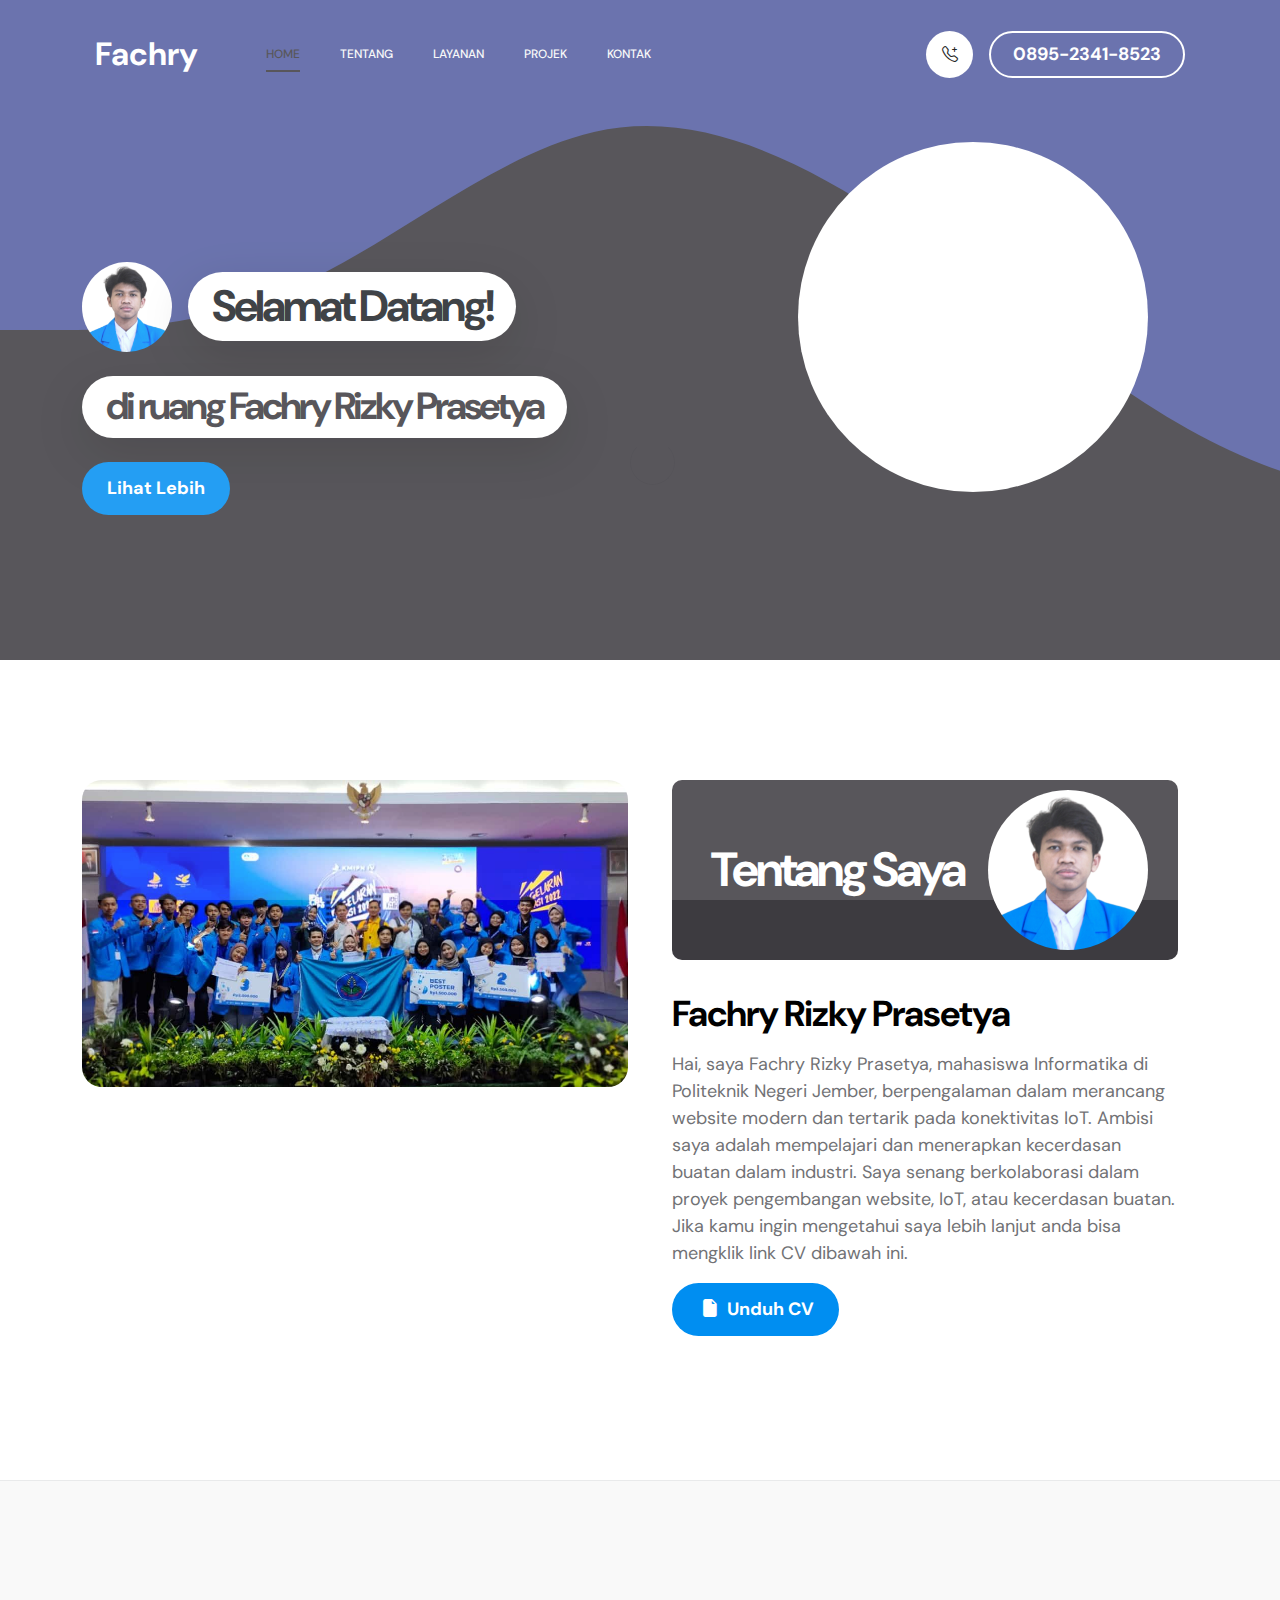
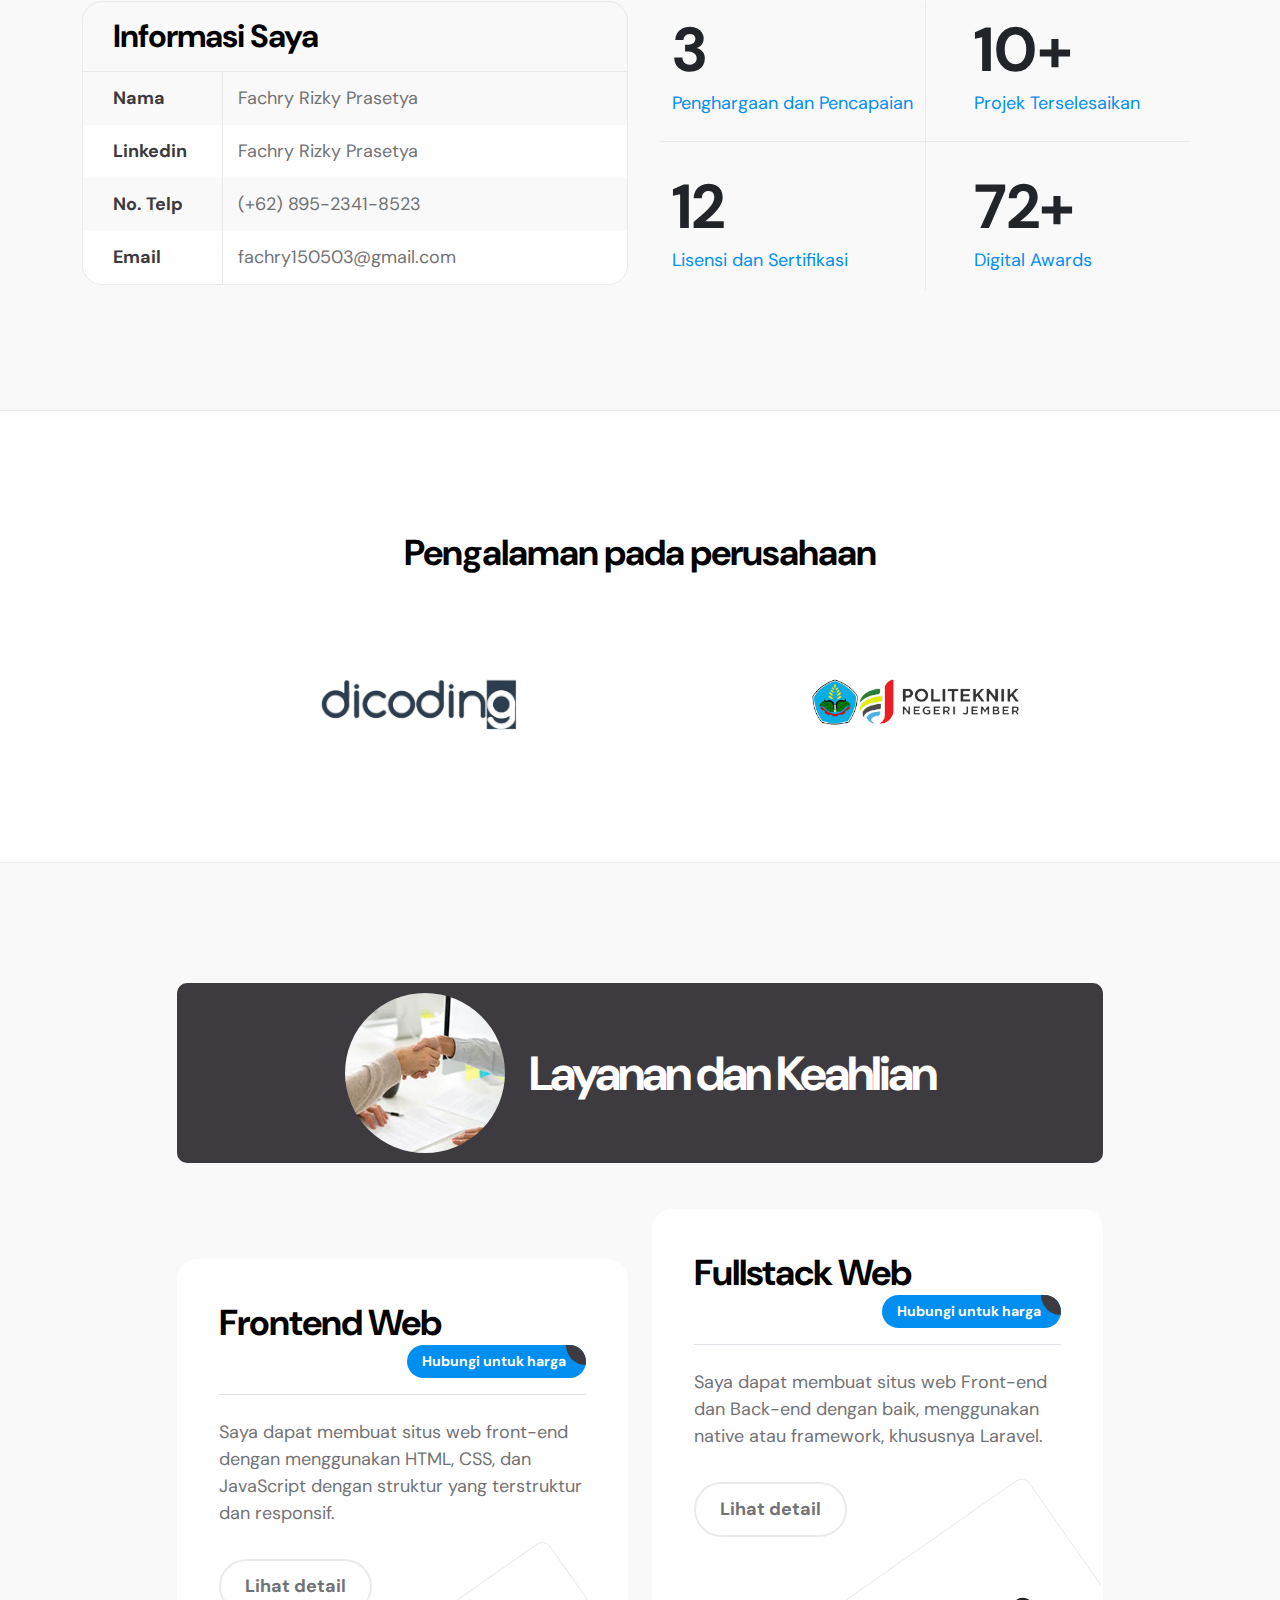
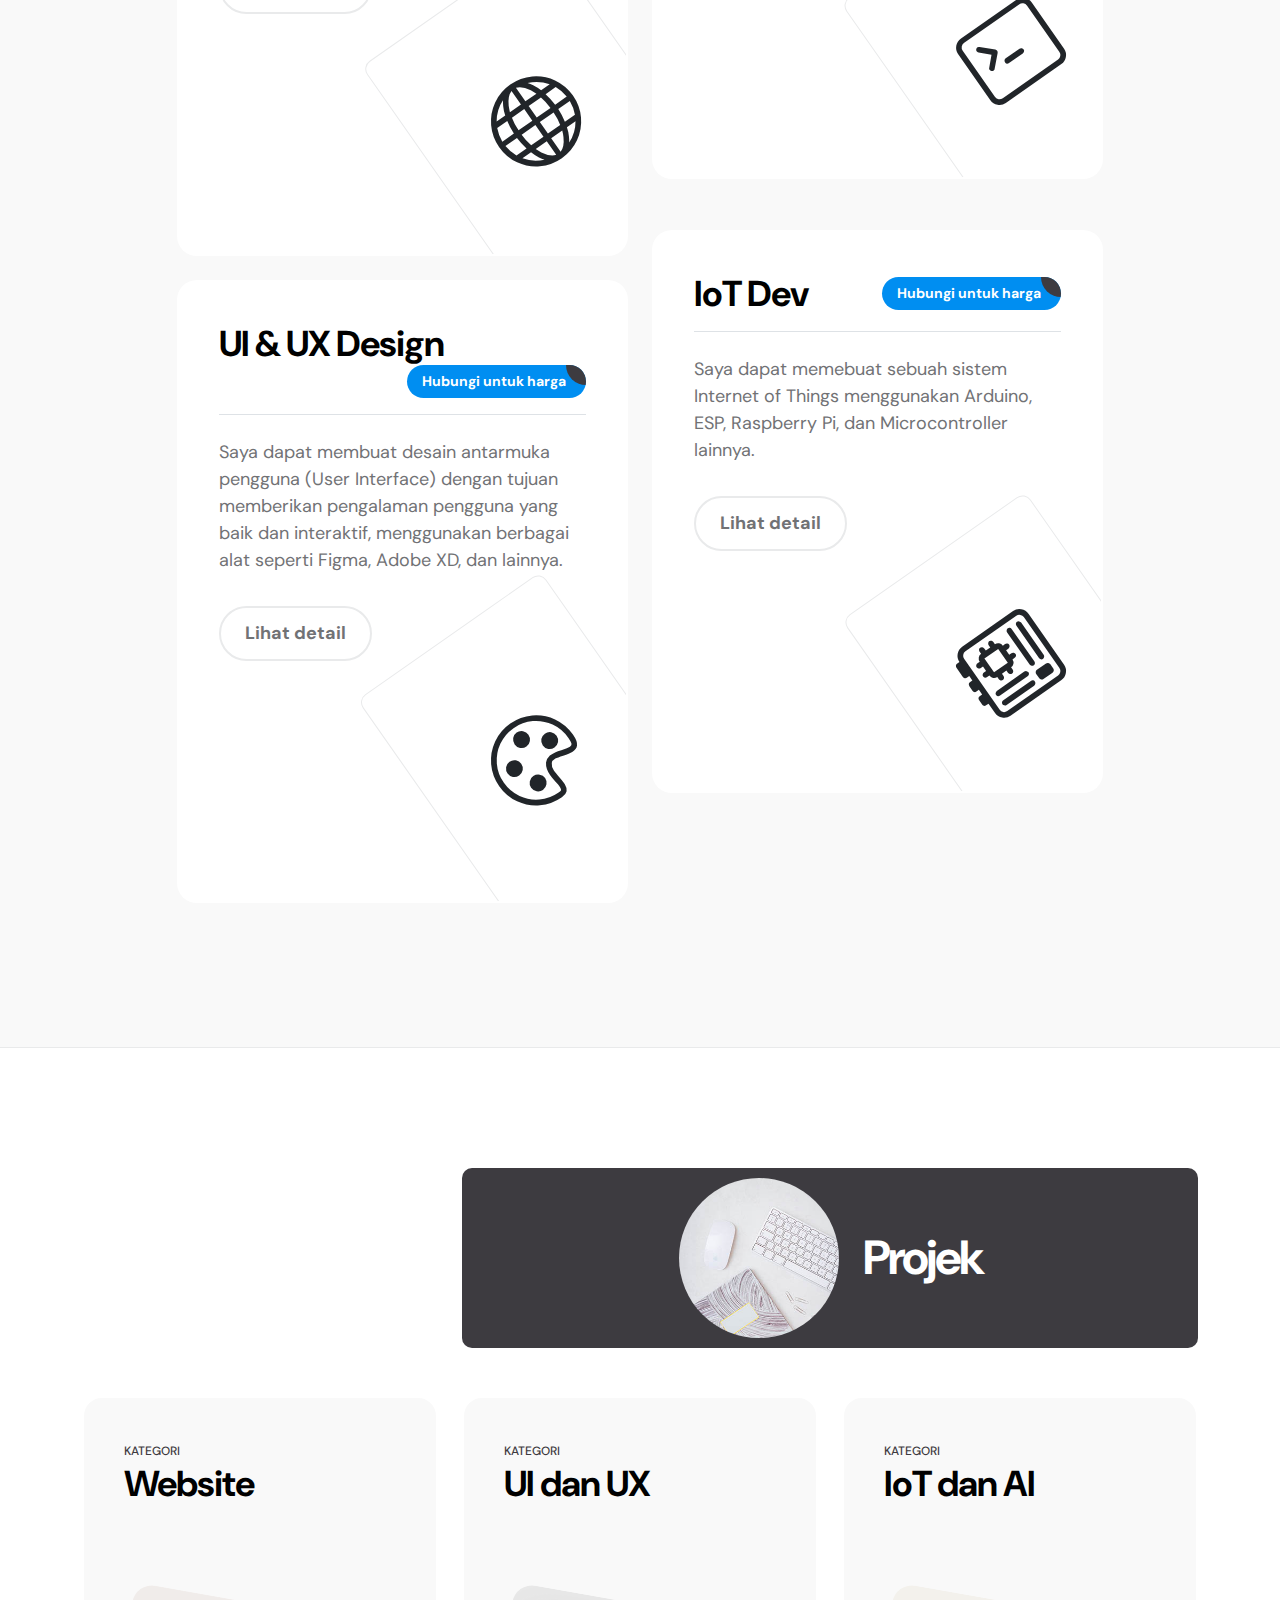
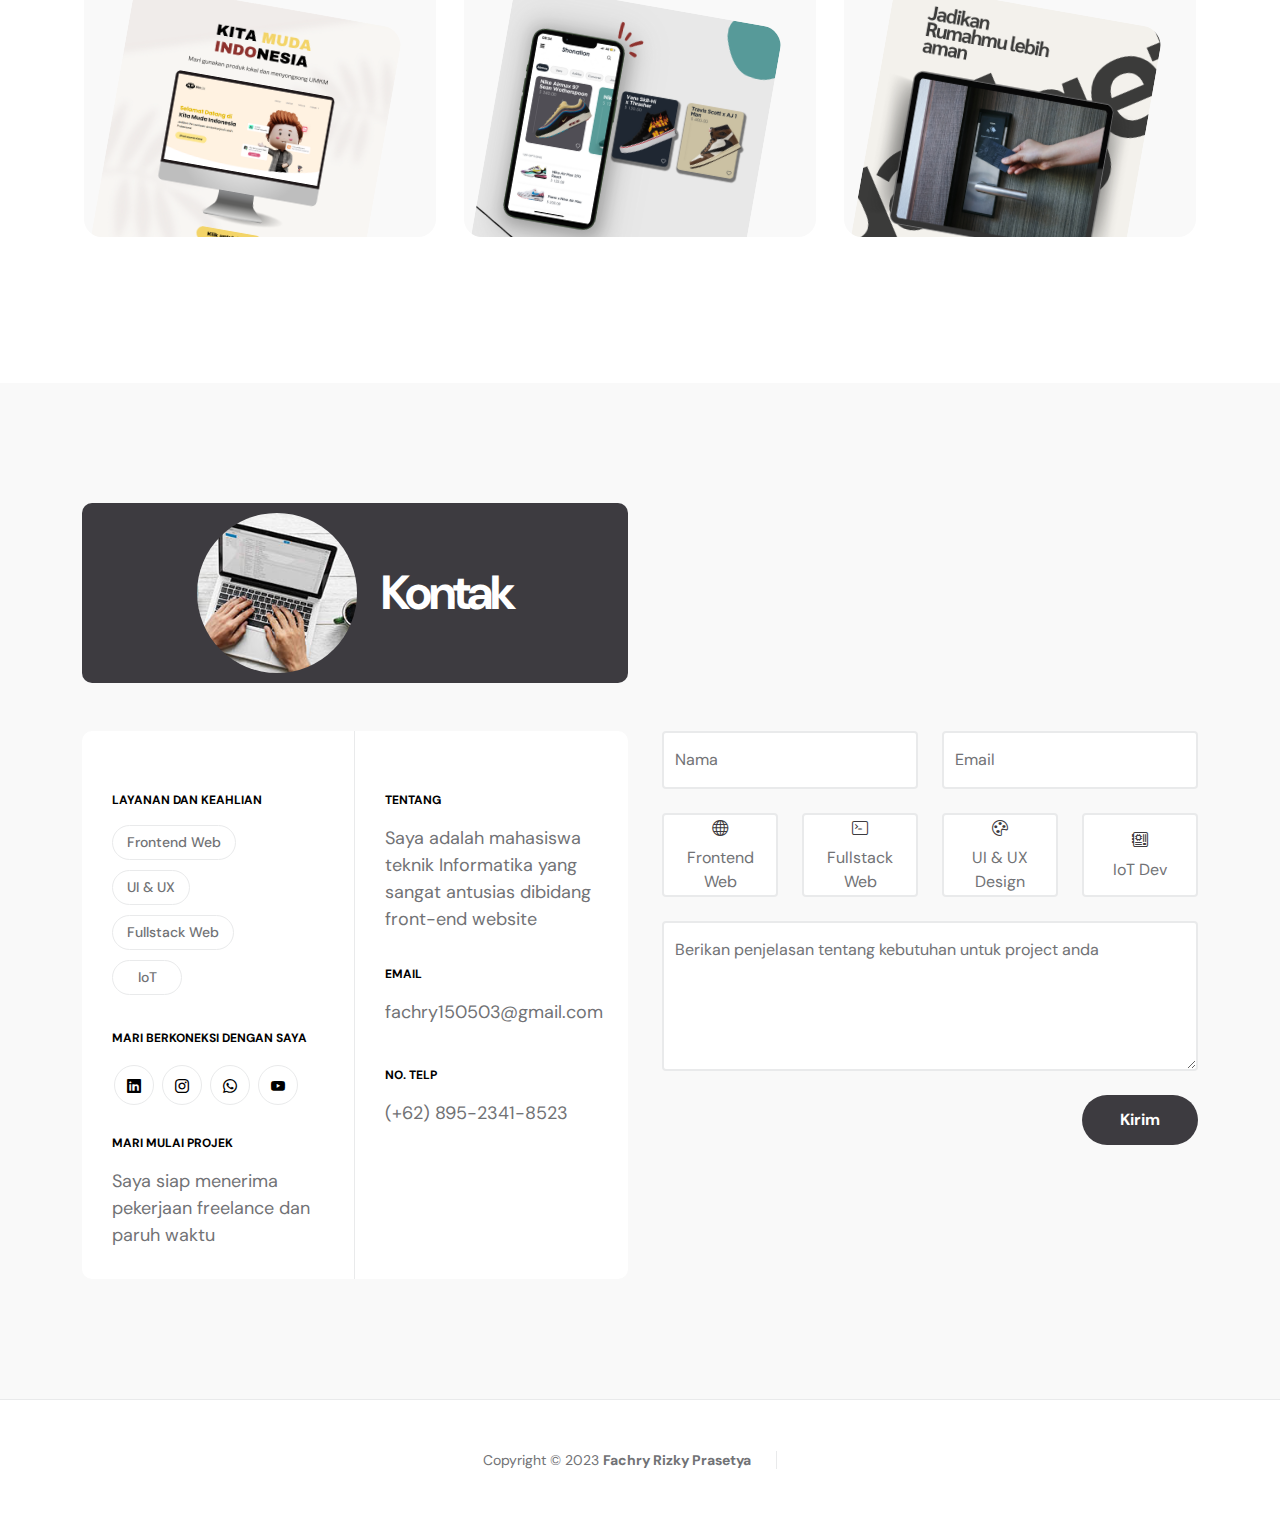
==== commit 1a4e7504: "after fixed" ====
--- a/index.html
+++ b/index.html
@@ -107,8 +107,7 @@
 
                     <div class="col-lg-5 col-12 position-relative">
                         <div class="hero-image-wrap"></div>
-                        <img src="images/portrait-happy-excited-man-holding-laptop-computer.png"
-                            class="hero-image img-fluid" alt="">
+                        <img src="images/Hero.png" class="hero-image img-fluid" alt="">
                     </div>
 
                 </div>
@@ -377,7 +376,7 @@
                                 <h3 class="projects-title">Website</h3>
                             </div>
 
-                            <a href="images/projects/Website.png" class="popup-image">
+                            <a href="website.html">
                                 <img src="images/projects/Website.png" class="projects-image img-fluid" alt="">
                             </a>
                         </div>
@@ -388,7 +387,7 @@
                             <div class="projects-info">
                                 <small class="projects-tag">Kategori</small>
 
-                                <h3 class="projects-title">UI dan UX Design</h3>
+                                <h3 class="projects-title">UI dan UX</h3>
                             </div>
 
                             <a href="images/projects/UI UX Design.png" class="popup-image">
@@ -517,7 +516,7 @@
 
                                 <div class="col-lg-3 col-md-6 col-6">
                                     <div class="form-check form-check-inline">
-                                        <input name="website" type="checkbox" class="form-check-input"
+                                        <input name="Frontend" type="checkbox" class="form-check-input"
                                             id="inlineCheckbox1" value="1">
 
                                         <label class="form-check-label" for="inlineCheckbox1">
